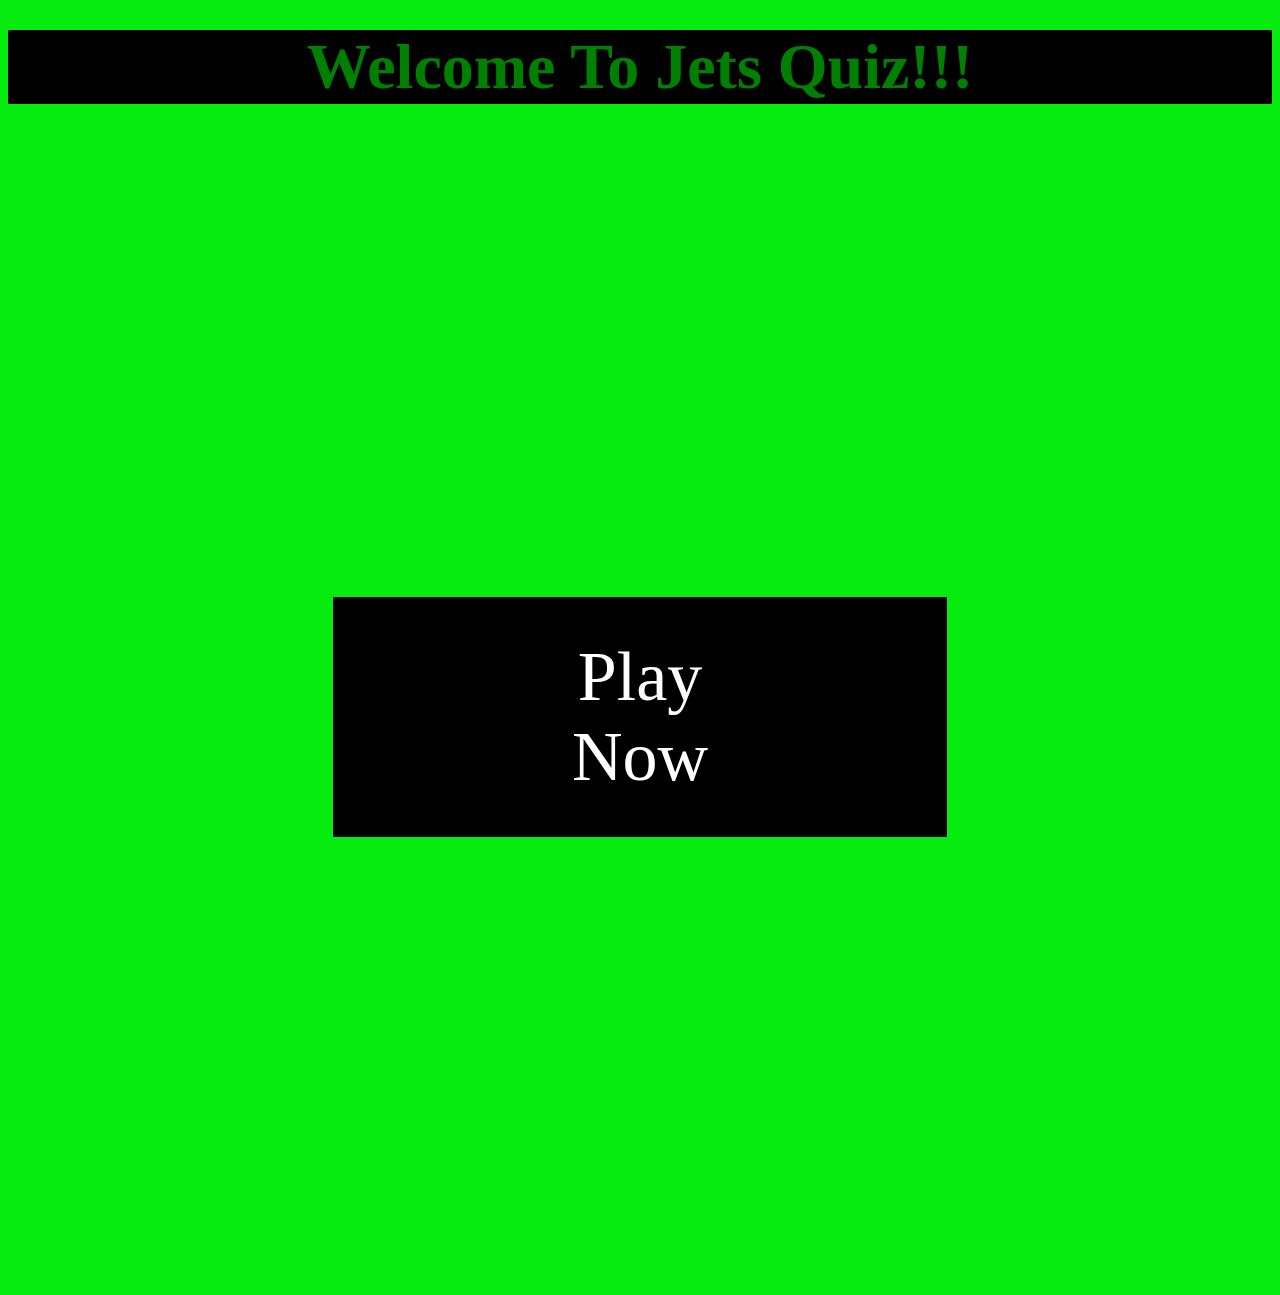
==== index.html @ 2291ef59 "started" ====
<!DOCTYPE html>
<html lang="en">
<head>
    <meta charset="UTF-8">
    <meta http-equiv="X-UA-Compatible" content="IE=edge">
    <meta name="viewport" content="width=device-width, initial-scale=1.0">
    <link rel="stylesheet" href="style.css">
    <title>Omar's Sports Questions</title>
</head>
<body>
    <h1>Welcome To Jets Quiz!!!</h1>
    <!-- link to game page when button is pressed -->
    <a href="game.html"class= "button1">Play Now</a>
   
</body>
</html>
---- style.css ----
body{
    background-color: rgb(7, 236, 15);
  }
  h1{
      margin-top: 30px;
      color: green;
      font-size: 4rem;
      text-align: center;
      background-color: black;
  
  }
    /* button */
    .button1 {
      border: none;
      color: rgb(255, 255, 255);
      padding: 40px 200px;
      text-align: center;
      text-decoration: none;
      display: inline-block;
      font-size: 70px;
      margin: 450px 325px;
      /* hover over feature */
      cursor: pointer;
      /* button end */
    }
    
    .button1 {background-color: #000000;}
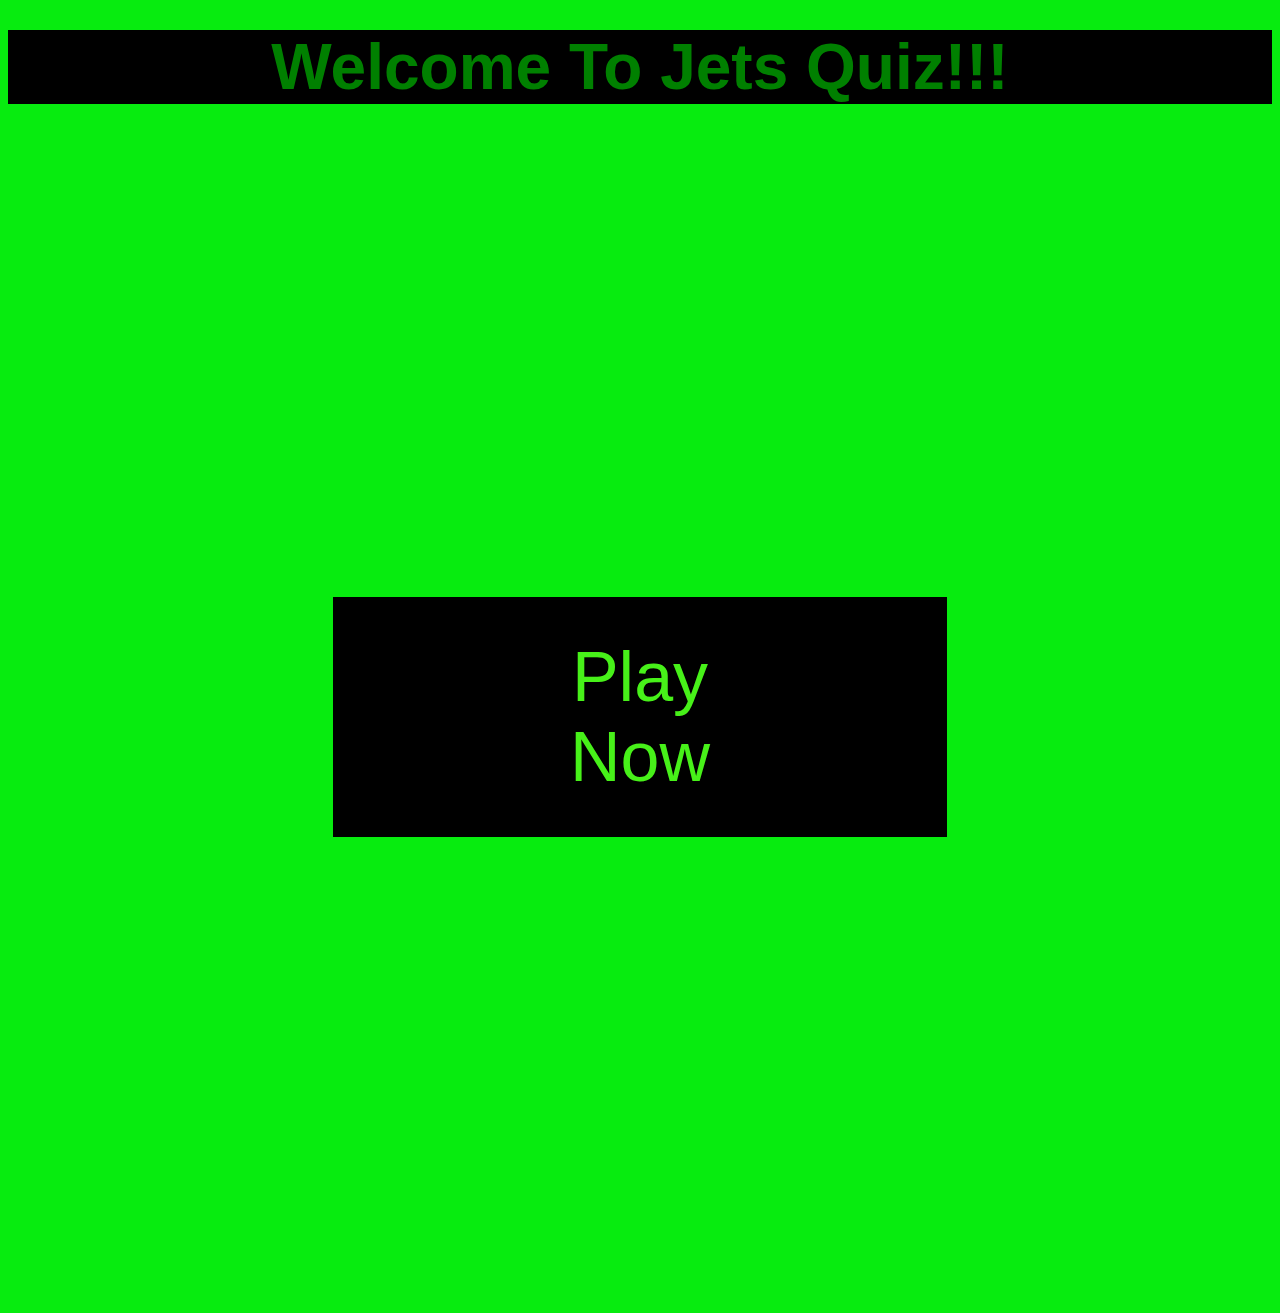
==== commit 8f5b0a58: "Minior css changes" ====
--- a/index.html
+++ b/index.html
@@ -11,6 +11,6 @@
     <h1>Welcome To Jets Quiz!!!</h1>
     <!-- link to game page when button is pressed -->
     <a href="game.html"class= "button1">Play Now</a>
-   
+   <img src="j" alt="">
 </body>
 </html>--- a/style.css
+++ b/style.css
@@ -7,21 +7,23 @@
       font-size: 4rem;
       text-align: center;
       background-color: black;
+      font-family: 'Segoe UI', Tahoma, Geneva, Verdana, sans-serif
   
   }
-    /* button */
+    /*Play now button */
     .button1 {
       border: none;
-      color: rgb(255, 255, 255);
+      color: rgb(71, 241, 25);
       padding: 40px 200px;
       text-align: center;
       text-decoration: none;
       display: inline-block;
       font-size: 70px;
+      background-color: #000000;
       margin: 450px 325px;
+      font-family: Impact, Haettenschweiler, 'Arial Narrow Bold', sans-serif;
       /* hover over feature */
       cursor: pointer;
-      /* button end */
+      
     }
     
-    .button1 {background-color: #000000;}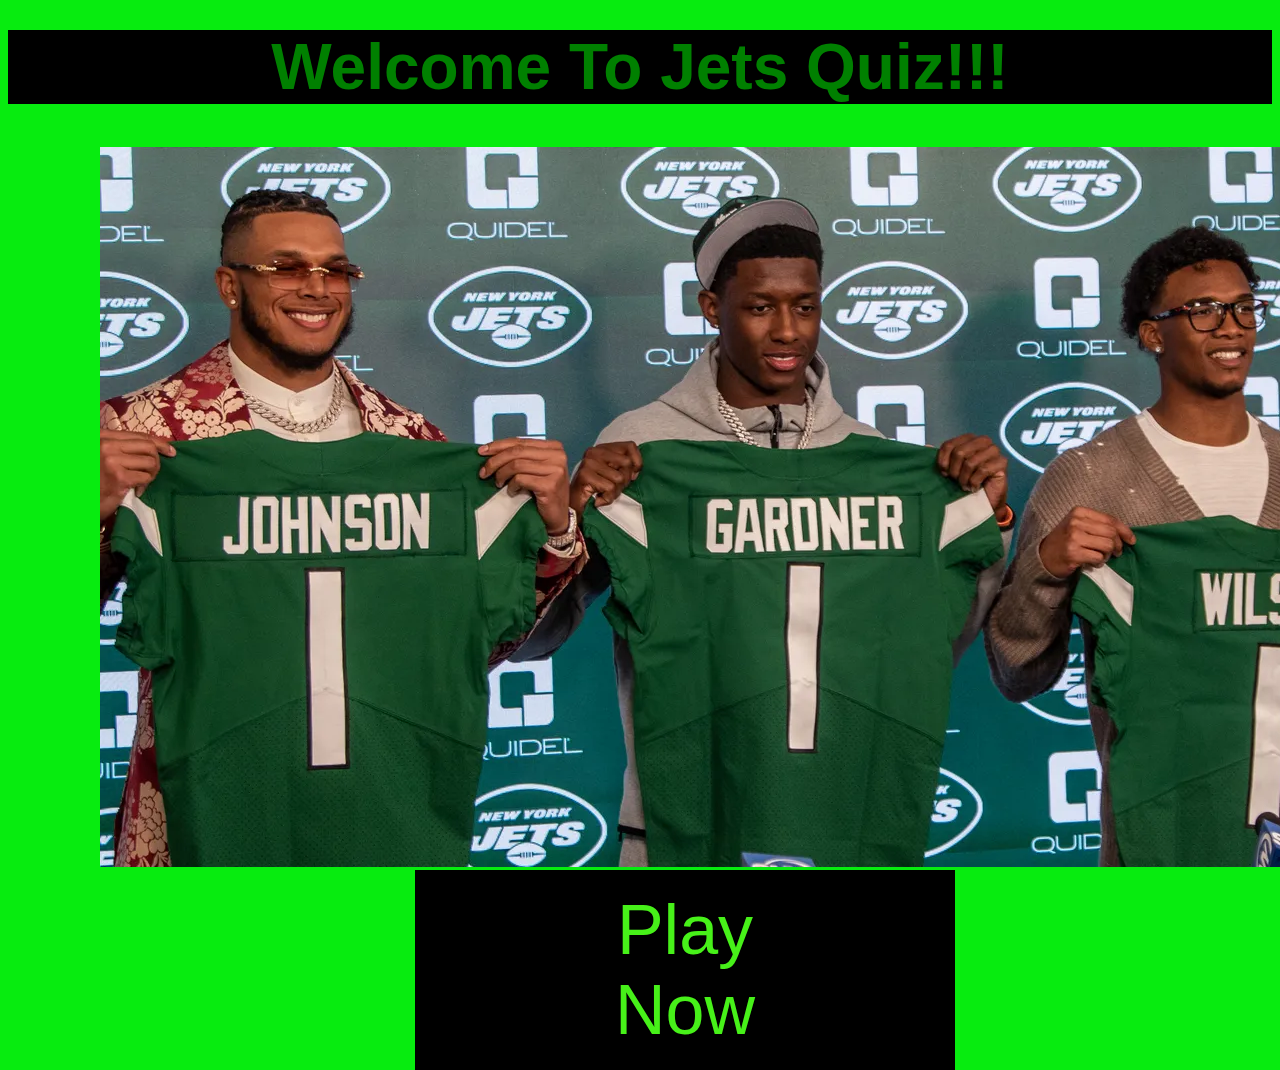
==== commit 4f7488b8: "Working Game" ====
--- a/index.html
+++ b/index.html
@@ -9,8 +9,9 @@
 </head>
 <body>
     <h1>Welcome To Jets Quiz!!!</h1>
+    <img src="jets.png" alt="" class="jets">
     <!-- link to game page when button is pressed -->
     <a href="game.html"class= "button1">Play Now</a>
-   <img src="j" alt="">
+   
 </body>
 </html>--- a/style.css
+++ b/style.css
@@ -11,19 +11,26 @@
   
   }
     /*Play now button */
-    .button1 {
+    .button1{
       border: none;
       color: rgb(71, 241, 25);
-      padding: 40px 200px;
+      padding: 20px 200px;
       text-align: center;
       text-decoration: none;
-      display: inline-block;
+      
       font-size: 70px;
       background-color: #000000;
       margin: 450px 325px;
       font-family: Impact, Haettenschweiler, 'Arial Narrow Bold', sans-serif;
       /* hover over feature */
       cursor: pointer;
+      position: absolute;
+      top:420px;
+      left: 90px;
+            
+    }
+    .jets{
+      position: absolute;
+      left:100px;
       
     }
-    
